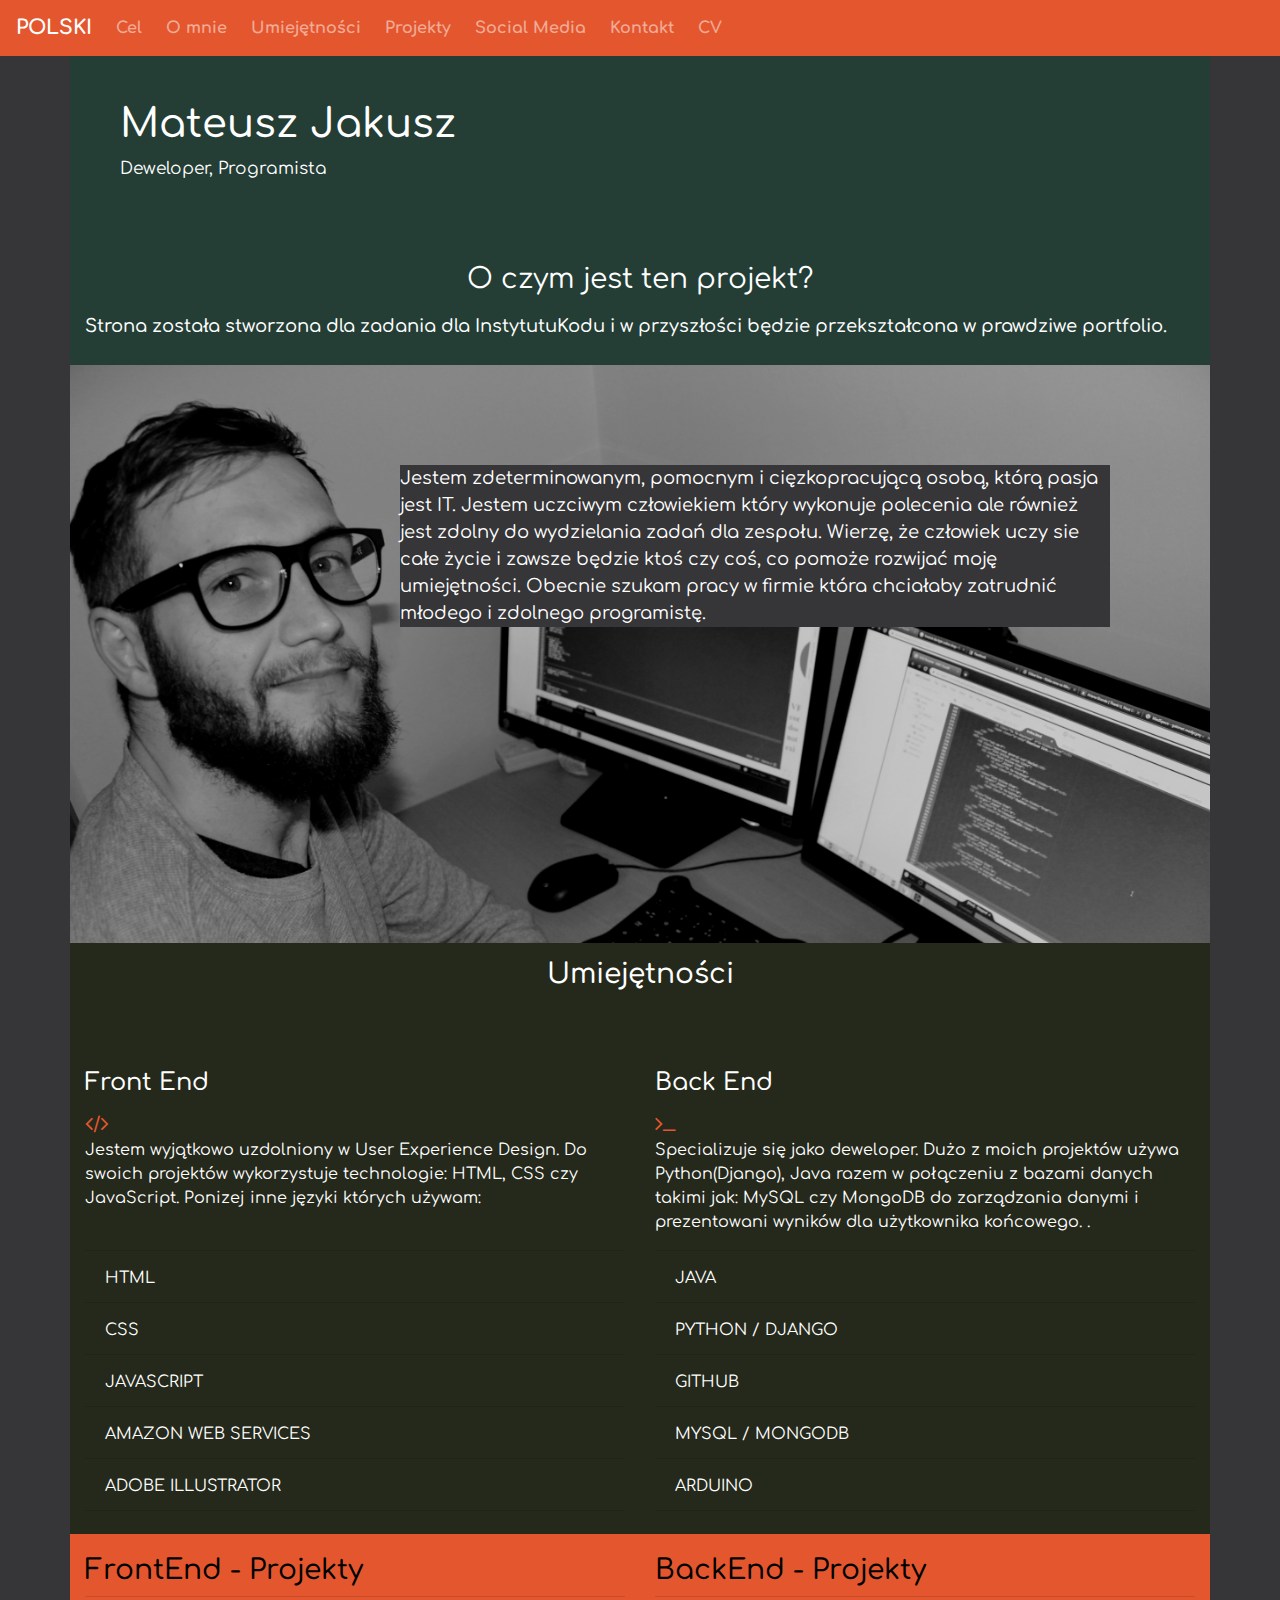
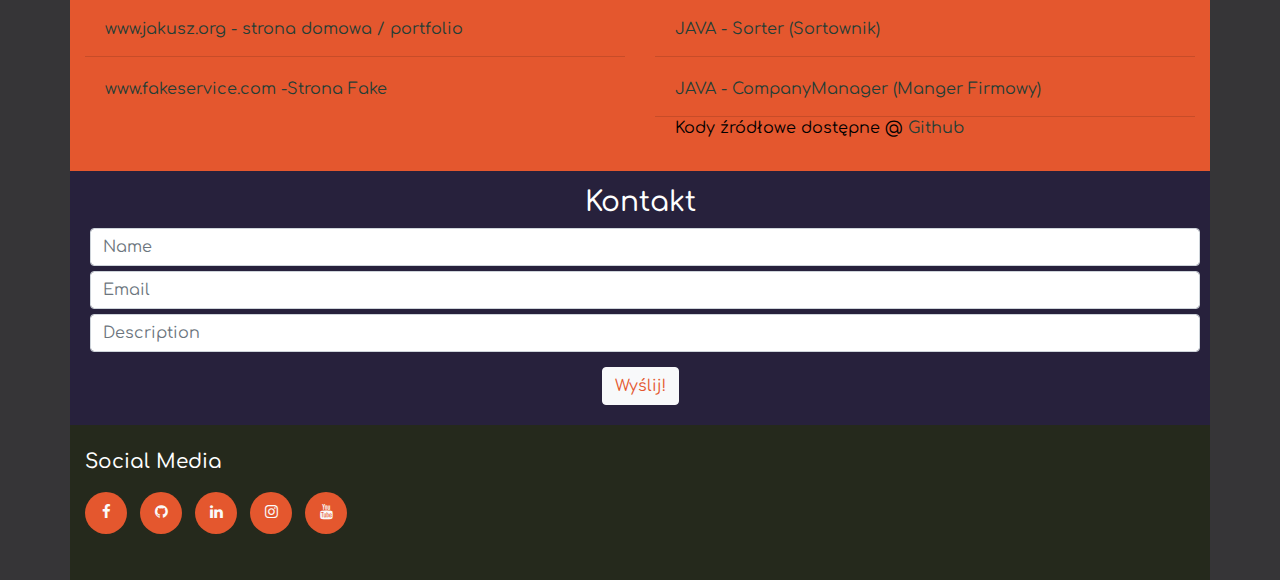
==== indexPL.html @ 6241b00a "Fixed minor issues and added Polish version" ====
<!DOCTYPE html>
<html lang="en">

<head>
    <meta charset="UTF-8">
    <meta name="viewport" content="width=device-width, initial-scale=1.0">
    <meta http-equiv="X-UA-Compatible" content="ie=edge">
    <link href="https://stackpath.bootstrapcdn.com/bootstrap/4.3.1/css/bootstrap.min.css" rel="stylesheet" integrity="sha384-ggOyR0iXCbMQv3Xipma34MD+dH/1fQ784/j6cY/iJTQUOhcWr7x9JvoRxT2MZw1T" crossorigin="anonymous">
    <link rel="stylesheet" href="https://maxcdn.bootstrapcdn.com/font-awesome/4.7.0/css/font-awesome.min.css" type="text/css" />
    <link rel="stylesheet" href="css/style.css" type="text/css" />
    <title>Mateusz Jakusz - Portfolio</title>
</head>

<body>
    <!--  nav -->
    <div class="container-fluid navalert-container">
        <nav class="navbar navbar-dark navbar-expand-sm">
            <a href="index.html" class="navbar-brand">POLSKI</a>

            <button class="navbar-toggler ml-auto" type="button" data-toggle="collapse" data-target="#navbarNavDropdown" aria-controls="navbarNavDropdown" aria-expanded="false" aria-label="Toggle navigation">
        <span class="navbar-toggler-icon"></span></button>

            <div class="collapse navbar-collapse" id="navbarNavDropdown">
                <ul class="navbar-nav mr-auto ">
                    <li class="nav-item mr-2"><a class="nav-link" href="#purpose">Cel</a></li>
                    <li class="nav-item mr-2"><a class="nav-link" href="#about">O mnie</a></li>
                    <li class="nav-item mr-2"><a class="nav-link" href="#skills">Umiejętności</a></li>
                    <li class="nav-item mr-2"><a class="nav-link" href="#work">Projekty</a></li>
                    <li class="nav-item mr-2"><a class="nav-link" href="#social">Social Media</a></li>
                    <li class="nav-item mr-2"><a class="nav-link" href="#contact">Kontakt</a></li>
                    <li class="nav-item mr-2"><a class="nav-link" href="download/MattieJakusz-CV.pdf">CV</a></li>
                </ul>
            </div>
        </nav>
    </div>
    <!--container-->


    <div class="container">
        <div class="row">
            <div class="col-sm-12 whoami">
                <!-- whoami -->
                <h1>Mateusz Jakusz</h1>
                <p>Deweloper, Programista </p>


            </div>
        </div>
        <div class="row">
            <div class="col-sm-12 purpose" id="purpose">
                <!-- purpose -->
                <p align="center">O czym jest ten projekt?</p>
                <h4>Strona została stworzona dla zadania dla InstytutuKodu i w przyszłości będzie przekształcona w prawdziwe portfolio. </h4>


            </div>
        </div>

        <div class="row">
            <!-- about -->
            <div class="col-sm-12 about" id="about">
                <p>Jestem zdeterminowanym, pomocnym i cięzkopracującą osobą, którą pasja jest IT. Jestem uczciwym człowiekiem który wykonuje polecenia ale również jest zdolny do wydzielania zadań dla zespołu. Wierzę, że człowiek uczy sie całe życie i zawsze będzie ktoś czy coś, co pomoże rozwijać moję umiejętności. Obecnie szukam pracy w firmie która chciałaby zatrudnić młodego i zdolnego programistę.  </p>
            </div>
        </div>
        <!-- skills -->
        <div class="row skills">
            <div class="col">
                <h3 class="uppercase text-center" id="skills">Umiejętności</h3><br>
            </div>
        </div>
        <div class="row skills">

            <div class="col-lg-6 skills">

                <h4 class="skills-heading uppercase">Front End</h4>
                <i class="skills-icon fa fa-code" aria-hidden="true"></i>
                <p>
                    Jestem wyjątkowo uzdolniony w User Experience Design. Do swoich projektów wykorzystuje technologie: HTML, CSS czy JavaScript. Ponizej inne języki których używam:<br>
                    <br>
                </p>
                <ul class="list-group list-group-flush">
                    <li class="list-group-item skills">HTML</li>
                    <li class="list-group-item skills">CSS</li>
                    <li class="list-group-item skills">JAVASCRIPT</li>
                    <li class="list-group-item skills">AMAZON WEB SERVICES</li>
                    <li class="list-group-item skills">ADOBE ILLUSTRATOR</li>
                </ul>
                <br>
            </div>

            <div class="col-lg-6 skills">

                <h4 class="skills-heading uppercase">Back End</h4>
                <i class="skills-icon fa fa-terminal" aria-hidden="true"></i>
                <p>
                   Specializuje się jako deweloper. Dużo z moich projektów używa Python(Django), Java razem w połączeniu z bazami danych takimi jak: MySQL czy MongoDB do zarządzania danymi i prezentowani wyników dla użytkownika końcowego. .<br>
                </p>
                <ul class="list-group list-group-flush">
                    <li class="list-group-item skills">JAVA</li>
                    <li class="list-group-item skills">PYTHON / DJANGO</li>
                    <li class="list-group-item skills">GITHUB</li>
                    <li class="list-group-item skills">MYSQL / MONGODB</li>
                    <li class="list-group-item skills">ARDUINO</li>
                </ul>
                <br>
            </div>

        </div>





        <!-- work -->
        <div class="row work">
            <div class="col-sm-6">
                <h3 id="work">FrontEnd - Projekty</h3>
                <ul class="list-group list-group-flush">
                    <li class="list-group-item work"><a href="http://www.jakusz.org" target="_blank">www.jakusz.org - strona domowa / portfolio</a></li>
                    <li class="list-group-item work"><a href="http://www.facebook.com" target="_blank">www.fakeservice.com -Strona Fake</a></li>
                </ul>
            </div>
            <div class="col-sm-6">
                <h3>BackEnd - Projekty</h3>
                <ul class="list-group list-group-flush">
                    <li class="list-group-item work"><a href="download/Sorter.zip" download>JAVA - Sorter (Sortownik)</a></li>
                    <li class="list-group-item work"><a href="download/CompanyManager.zip" download>JAVA - CompanyManager (Manger Firmowy)</a></li>

                </ul>
                <p class="para">Kody źródłowe dostępne @ <a href="https://github.com/bloobsky/JavaTraining" target="_blank">Github</a></p>
            </div>
        </div>
        <!-- contact -->
        <div class="row">
            <div class="col-sm-12 contact">
                <h3 class="uppercase text-center" id="contact">Kontakt</h3>

                <form>
                    <input type="text" name="name" id="fullname" class="form-control" placeholder="Name" required />
                    <input type="email" name="email" id="email" class="form-control" placeholder="Email" required />
                    <input type="textarea" rows="5" name="infotext" id="infotext" class="form-control" placeholder="Description" required>
                    <div class="form-row text-center">
                        <div class="col-sm-12">
                            <button type="submit" class="btn btn-light">Wyślij!</button>
                        </div>
                    </div>
                </form>

            </div>
        </div>
        <!-- social -->
        <div class="row">
            <div class="col-sm-12 social">
                <h5 class="uppercase general-sub" id="social">Social Media</h5>
                <ul class="list-inline social-links">
                    <li class="list-inline-item">
                        <a target="_blank" href="https://www.facebook.com/mateusz.jakusz">
                            <i class="fa fa-facebook" aria-hidden="true"></i>
                            <span class="sr-only">Facebook</span>
                        </a>
                    </li>
                    <li class="list-inline-item">
                        <a target="_blank" href="https://github.com/bloobsky">
                            <i class="fa fa-github" aria-hidden="true"></i>
                            <span class="sr-only">GitHub</span>
                        </a>
                    </li>
                    <li class="list-inline-item">
                        <a target="_blank" href="https://www.linkedin.com/in/mat-jakusz-593ba3120/">
                            <i class="fa fa-linkedin" aria-hidden="true"></i>
                            <span class="sr-only">LinkedIn</span>
                        </a>
                    </li>

                    <li class="list-inline-item">
                        <a target="_blank" href="https://www.instagram.com/bloobsky/">
                            <i class="fa fa-instagram" aria-hidden="true"></i>
                            <span class="sr-only">Instagram</span>
                        </a>
                    </li>
                    <li class="list-inline-item">
                        <a target="_blank" href="https://www.youtube.com/channel/UCfKrkMO_-fjbKE8s_yUEk_A?view_as=subscriber">
                            <i class="fa fa-youtube" aria-hidden="true"></i>
                            <span class="sr-only">Youtube</span>
                        </a>
                    </li>

                </ul>

            </div>
        </div>

    </div>
    <script src="https://code.jquery.com/jquery-3.3.1.slim.min.js" integrity="sha384-q8i/X+965DzO0rT7abK41JStQIAqVgRVzpbzo5smXKp4YfRvH+8abtTE1Pi6jizo" crossorigin="anonymous"></script>
    <script src="https://cdnjs.cloudflare.com/ajax/libs/popper.js/1.14.3/umd/popper.min.js" integrity="sha384-ZMP7rVo3mIykV+2+9J3UJ46jBk0WLaUAdn689aCwoqbBJiSnjAK/l8WvCWPIPm49" crossorigin="anonymous"></script>
    <script src="https://stackpath.bootstrapcdn.com/bootstrap/4.1.3/js/bootstrap.min.js" integrity="sha384-ChfqqxuZUCnJSK3+MXmPNIyE6ZbWh2IMqE241rYiqJxyMiZ6OW/JmZQ5stwEULTy" crossorigin="anonymous"></script>

</body>

</html>
---- css/style.css ----
@import url('https://fonts.googleapis.com/css?family=Comfortaa&display=swap');

/* body */

body {
    background-color: #363537;
    font-family: 'Comfortaa', sans-serif;
}

/* Navbar */

.navalert-container {
    position: fixed;
    top: 0;
    left: 0;
    z-index: 1;
    padding-left: 0;
    padding-right: 0;
}

.navbar {
    margin-bottom: 0;
    width: 100%;
    background-color: #e4572e;
    border: 0;
}

.navbar .navbar-toggler {
    border: 0;
}

.navbar .navbar-brand {
    font-weight: bold;
}

.navbar .navbar-nav a {
    font-weight: bold;
}

/* WhoAam I */

.whoami {
    padding-top: 100px;
    padding-bottom: 40px;
    padding-left: 50px;
    background-color: #243e36;
    color: #ffffff;
}

.whoami>p {
    font-size: 17px;

}
/* purpsoe */
.purpose {
    padding-top: 20px;
    padding-bottom: 20px;
    background-color: #243e36;
    color: #ffffff;
}

.purpose>p {
    font-size: 28px;
}
.purpose>h4 {
    font-size: 18px;
}
/* About  */

.about {
    width: 100%;
    height: 100%;
    font-size: 18px;
    color: #ffffff;
    background-color: #243e36;
    padding-bottom: 15px;
}

.about p {
    background-color: #363537;
    opacity: 0.6;
}

/* contact form */

.contact {
    background-color: #27213c;
    color: #FFFFFF;
    width: 100%;
    padding-top: 15px;
}


button[type="submit"] {
    margin-top: 10px;
    margin-bottom: 20px;
    color: #e4572e;
}

.form-control {
    margin: 5px;
}

/* social */

.social {
    background-color: #25291c;
    padding-top: 25px;
    padding-bottom: 20px;
    color: #ffffff;
    text-align: left;
}

.social-links {
    padding-top: 10px;
    padding-bottom: 10px;
}

.social-links li a i {
    width: 42px;
    height: 42px;
    padding: 16px 0;
    border-radius: 50%;
    font-size: 15px;
    line-height: 7px;
    text-align: center;
    color: #fafafa;
    background: #e4572e;
    transition: all 0.35s ease-in-out;
    -moz-transition: all 0.35s ease-in-out;
    -webkit-transition: all 0.35s ease-in-out;
    -o-transition: all 0.35s ease-in-out;
}

.social-links li a i:hover {
    background: #e84610;
}

/* skills */

.skills {
    padding-top: 15px;
    background-color: #25291c;
    color: #ffffff;
}


.skills-icon {
    font-size: 22px;
    color: #e4572e;
}

.skills-heading {
    padding-top: 15px;
    margin-bottom: 15px;
    color: #ffffff;
}

/* work */

.work {
    background-color: #e4572e;
    padding-top: 20px;
    padding-bottom: 15px;
    color: #000000;
}

.work a {
    color: #243e36 ;
}

.work a:hover {
    color: #25291c;
    font-weight: 600;
    text-decoration: none;
    
}

.para {
    padding-left: 20px;
    
}

h6 { 
    color: white;
}



/* media queries */

@media (min-width: 768px) {
    .about {


        background: url('../img/me.jpg') no-repeat;
        -webkit-background-size: cover;
        -moz-background-size: cover;
        -o-background-size: cover;
        background-size: cover;
        padding: 100px 100px;
        padding-bottom: 300px;
        padding-left: 330px;
        width: 100%;
        height: 100%;
        font-size: 18px;
        color: #ffffff;



    }
    .about p {
     opacity: 1.0;
}
}
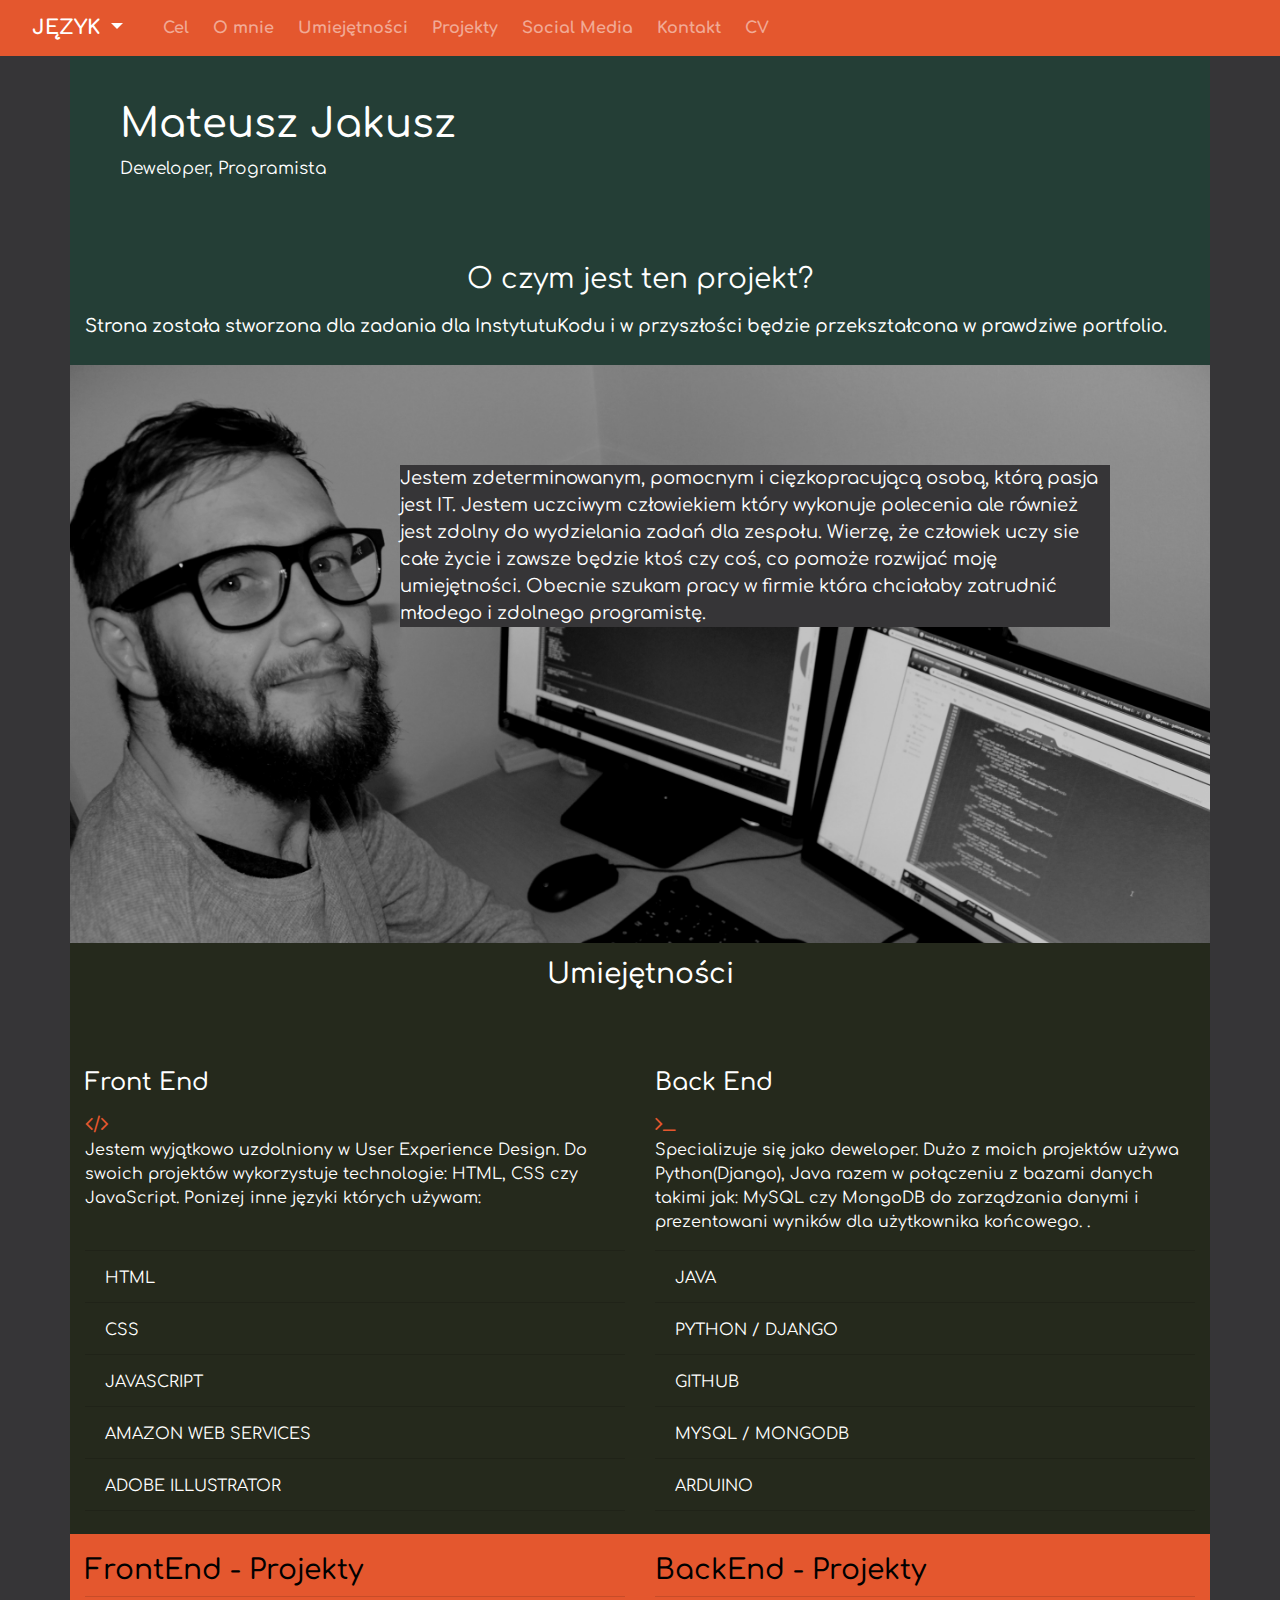
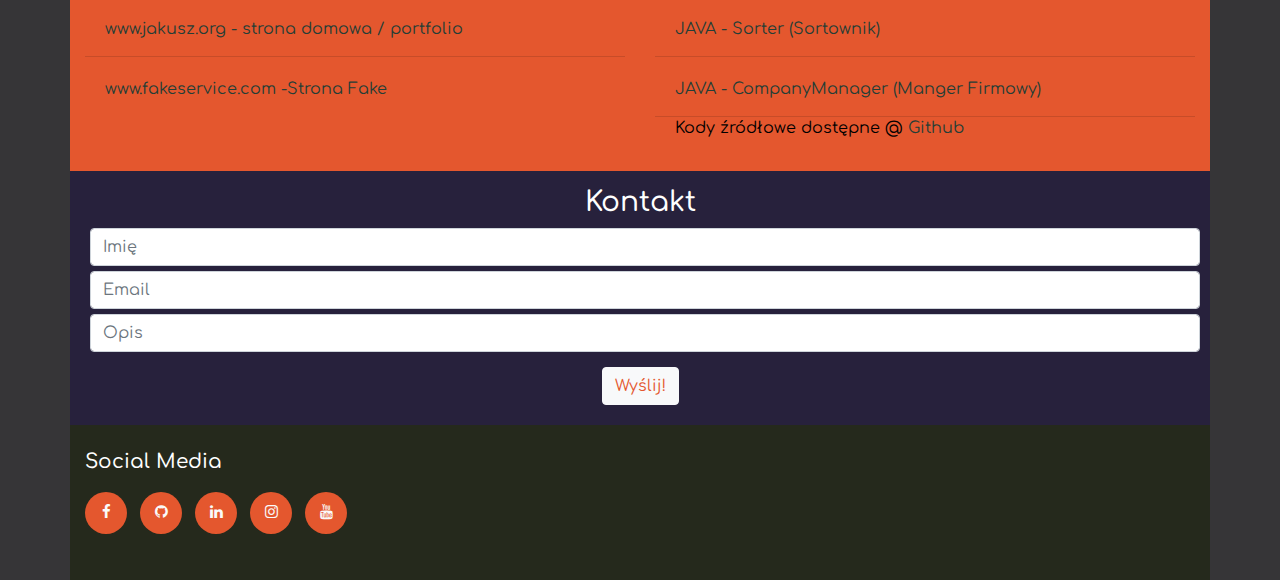
==== commit 74fbaea6: "Final changes" ====
--- a/indexPL.html
+++ b/indexPL.html
@@ -15,7 +15,13 @@
     <!--  nav -->
     <div class="container-fluid navalert-container">
         <nav class="navbar navbar-dark navbar-expand-sm">
-            <a href="index.html" class="navbar-brand">POLSKI</a>
+            <a class="nav-link dropdown-toggle navbar-brand" href="#" id="navbarDropdownMenuLink" role="button" data-toggle="dropdown" aria-haspopup="true" aria-expanded="false">
+          JĘZYK
+        </a>
+            <div class="dropdown-menu" aria-labelledby="navbarDropdownMenuLink">
+                <a class="dropdown-item" href="index.html">English</a>
+                <a class="dropdown-item" href="indexPL.html">Polish</a>
+            </div>
 
             <button class="navbar-toggler ml-auto" type="button" data-toggle="collapse" data-target="#navbarNavDropdown" aria-controls="navbarNavDropdown" aria-expanded="false" aria-label="Toggle navigation">
         <span class="navbar-toggler-icon"></span></button>
@@ -59,7 +65,8 @@
         <div class="row">
             <!-- about -->
             <div class="col-sm-12 about" id="about">
-                <p>Jestem zdeterminowanym, pomocnym i cięzkopracującą osobą, którą pasja jest IT. Jestem uczciwym człowiekiem który wykonuje polecenia ale również jest zdolny do wydzielania zadań dla zespołu. Wierzę, że człowiek uczy sie całe życie i zawsze będzie ktoś czy coś, co pomoże rozwijać moję umiejętności. Obecnie szukam pracy w firmie która chciałaby zatrudnić młodego i zdolnego programistę.  </p>
+                <p>Jestem zdeterminowanym, pomocnym i cięzkopracującą osobą, którą pasja jest IT. Jestem uczciwym człowiekiem który wykonuje polecenia ale również jest zdolny do wydzielania zadań dla zespołu. Wierzę, że człowiek uczy sie całe życie i zawsze
+                    będzie ktoś czy coś, co pomoże rozwijać moję umiejętności. Obecnie szukam pracy w firmie która chciałaby zatrudnić młodego i zdolnego programistę. </p>
             </div>
         </div>
         <!-- skills -->
@@ -93,7 +100,7 @@
                 <h4 class="skills-heading uppercase">Back End</h4>
                 <i class="skills-icon fa fa-terminal" aria-hidden="true"></i>
                 <p>
-                   Specializuje się jako deweloper. Dużo z moich projektów używa Python(Django), Java razem w połączeniu z bazami danych takimi jak: MySQL czy MongoDB do zarządzania danymi i prezentowani wyników dla użytkownika końcowego. .<br>
+                    Specializuje się jako deweloper. Dużo z moich projektów używa Python(Django), Java razem w połączeniu z bazami danych takimi jak: MySQL czy MongoDB do zarządzania danymi i prezentowani wyników dla użytkownika końcowego. .<br>
                 </p>
                 <ul class="list-group list-group-flush">
                     <li class="list-group-item skills">JAVA</li>
@@ -136,9 +143,9 @@
                 <h3 class="uppercase text-center" id="contact">Kontakt</h3>
 
                 <form>
-                    <input type="text" name="name" id="fullname" class="form-control" placeholder="Name" required />
+                    <input type="text" name="name" id="fullname" class="form-control" placeholder="Imię" required />
                     <input type="email" name="email" id="email" class="form-control" placeholder="Email" required />
-                    <input type="textarea" rows="5" name="infotext" id="infotext" class="form-control" placeholder="Description" required>
+                    <input type="textarea" rows="5" name="infotext" id="infotext" class="form-control" placeholder="Opis" required>
                     <div class="form-row text-center">
                         <div class="col-sm-12">
                             <button type="submit" class="btn btn-light">Wyślij!</button>
